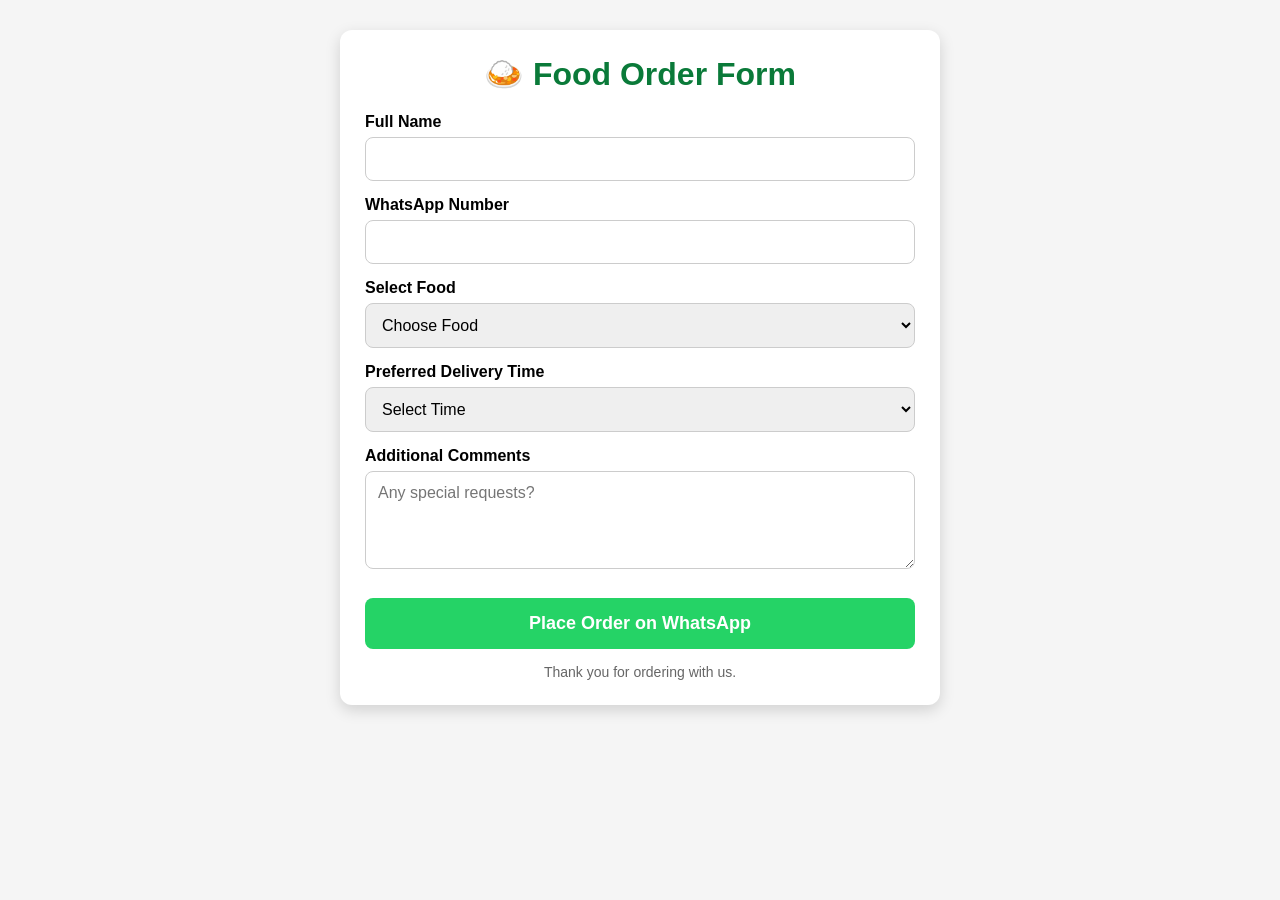
==== orderform.html @ bb412a19 "Create orderform.html" ====
<!DOCTYPE html>
<html lang="en">
<head>
    <meta charset="UTF-8">
    <meta name="viewport" content="width=device-width, initial-scale=1.0">
    <title>Rice Bistro</title>
     <link rel="stylesheet" href="./style.css">
    <link rel="icon" href="./Images/ricelogo.png">
</head>
<body>
    <div class="container">

<h1>🍛 Food Order Form</h1>

<form id="orderForm">

<label>Full Name</label>
<input type="text" id="name" required>

<label>WhatsApp Number</label>
<input type="tel" id="phone" required>

<label>Select Food</label>
<select id="food" required>

<option value="">Choose Food</option>

<option>White rice, stew, chicken</option>
<option>White rice, stew, meat</option>
<option>White rice, stew, fish</option>

<option>Jollof rice, chicken</option>
<option>Jollof rice, meat</option>
<option>Jollof rice, fish</option>

<option>Fried rice, chicken</option>
<option>Fried rice, meat</option>
<option>Fried rice, fish</option>

<option>Fried rice and Jollof rice, chicken</option>
<option>Fried rice and Jollof rice, meat</option>
<option>Fried rice and Jollof rice, fish</option>

</select>

<label>Preferred Delivery Time</label>

<select id="time" required>

<option value="">Select Time</option>
<option>10:00 AM</option>
<option>12:00 PM</option>
<option>2:00 PM</option>
<option>4:00 PM</option>
<option>6:00 PM</option>
<option>8:00 PM</option>

</select>

<label>Additional Comments</label>

<textarea id="comments" rows="4" placeholder="Any special requests?"></textarea>

<button type="submit">
Place Order on WhatsApp
</button>

</form>

<div class="footer">
Thank you for ordering with us.
</div>

</div>

<script src="./main.js"></script>
</body>
</html>
---- style.css ----
*{
    margin:0;
    padding:0;
    box-sizing:border-box;
    font-family:Arial, Helvetica, sans-serif;
}

body{
    background:#f5f5f5;
    display:flex;
    justify-content:center;
    padding:30px;
}

.container{
    background:#fff;
    width:100%;
    max-width:600px;
    padding:25px;
    border-radius:12px;
    box-shadow:0 5px 15px rgba(0,0,0,.15);
}

h1{
    text-align:center;
    color:#0a7a39;
    margin-bottom:20px;
}

label{
    display:block;
    margin-top:15px;
    margin-bottom:6px;
    font-weight:bold;
}

input, select, textarea{
    width:100%;
    padding:12px;
    border:1px solid #ccc;
    border-radius:8px;
    font-size:16px;
}

textarea{
    resize:vertical;
}

button{
    width:100%;
    margin-top:25px;
    padding:15px;
    background:#25D366;
    color:#fff;
    border:none;
    border-radius:8px;
    font-size:18px;
    cursor:pointer;
    font-weight:bold;
}

button:hover{
    background:#128C7E;
}

.footer{
    text-align:center;
    margin-top:15px;
    color:#666;
    font-size:14px;
}
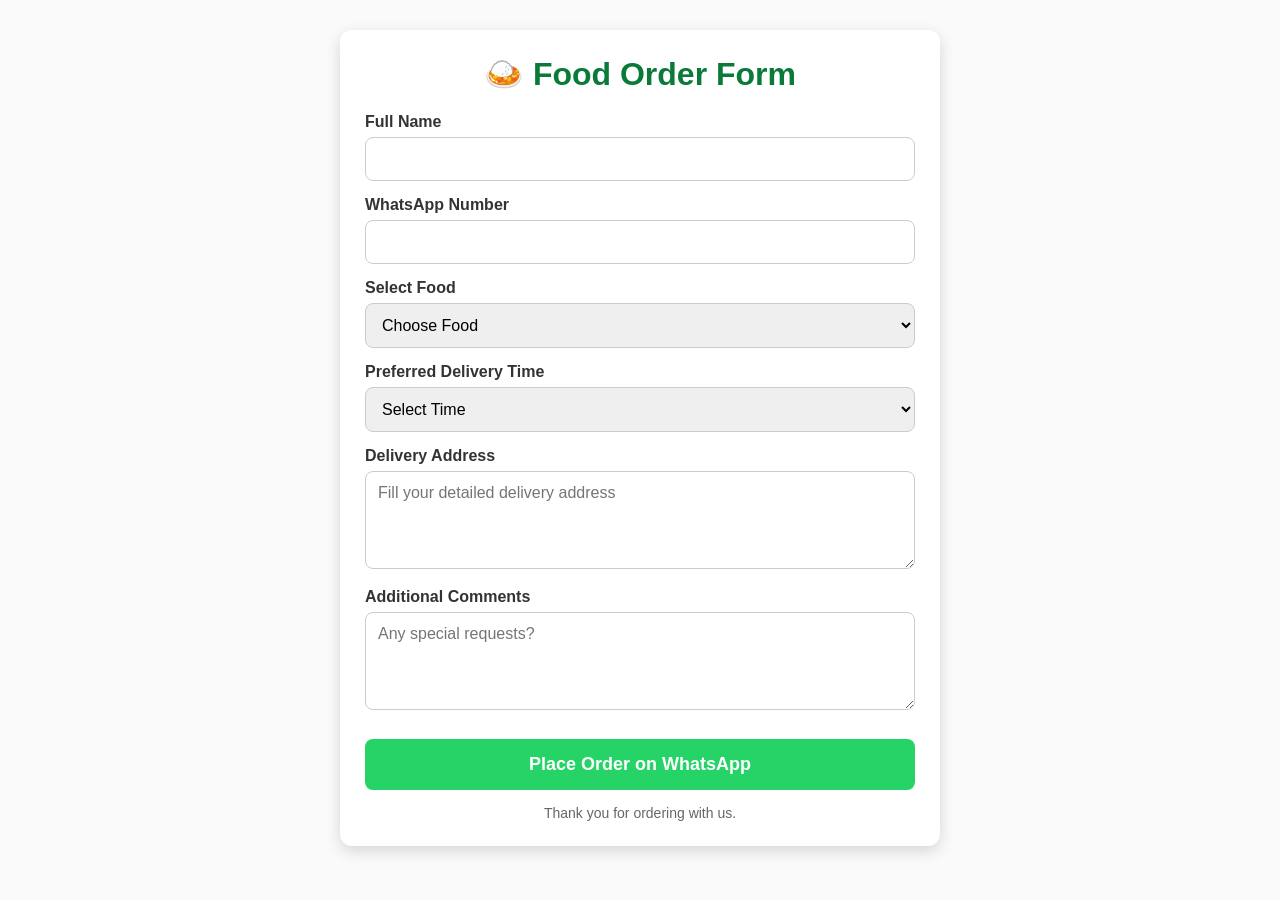
==== commit bc5caf16: "commit" ====
--- a/orderform.html
+++ b/orderform.html
@@ -3,7 +3,7 @@
 <head>
     <meta charset="UTF-8">
     <meta name="viewport" content="width=device-width, initial-scale=1.0">
-    <title>Rice Bistro</title>
+    <title>Order Page</title>
      <link rel="stylesheet" href="./style.css">
     <link rel="icon" href="./Images/ricelogo.png">
 </head>
@@ -56,6 +56,10 @@
 <option>8:00 PM</option>
 
 </select>
+<label>Delivery Address</label>
+
+<textarea id="address" rows="4" placeholder="Fill your detailed delivery address"></textarea>
+
 
 <label>Additional Comments</label>
 
--- a/style.css
+++ b/style.css
@@ -1,71 +1,318 @@
-*{
-    margin:0;
-    padding:0;
-    box-sizing:border-box;
-    font-family:Arial, Helvetica, sans-serif;
-}
-
-body{
-    background:#f5f5f5;
-    display:flex;
-    justify-content:center;
-    padding:30px;
-}
-
-.container{
-    background:#fff;
-    width:100%;
-    max-width:600px;
-    padding:25px;
-    border-radius:12px;
-    box-shadow:0 5px 15px rgba(0,0,0,.15);
-}
-
-h1{
-    text-align:center;
-    color:#0a7a39;
-    margin-bottom:20px;
-}
-
-label{
-    display:block;
-    margin-top:15px;
-    margin-bottom:6px;
-    font-weight:bold;
-}
-
-input, select, textarea{
-    width:100%;
-    padding:12px;
-    border:1px solid #ccc;
-    border-radius:8px;
-    font-size:16px;
-}
-
-textarea{
-    resize:vertical;
-}
-
-button{
-    width:100%;
-    margin-top:25px;
-    padding:15px;
-    background:#25D366;
-    color:#fff;
-    border:none;
-    border-radius:8px;
-    font-size:18px;
-    cursor:pointer;
-    font-weight:bold;
-}
-
-button:hover{
-    background:#128C7E;
-}
-
-.footer{
-    text-align:center;
-    margin-top:15px;
-    color:#666;
-    font-size:14px;
-}
+/* ==========================================================================
+   Base Styles & Resets (Merged & De-duplicated)
+   ========================================================================== */
+* {
+    margin: 0;
+    padding: 0;
+    box-sizing: border-box;
+    font-family: 'Poppins', Arial, Helvetica, sans-serif;
+}
+
+html {
+    scroll-behavior: smooth;
+}
+
+body {
+    background: #fafafa;
+    color: #333;
+    overflow-x: hidden;
+    display: flex;
+    flex-direction: column;
+    align-items: center;
+    justify-content: center;
+    padding: 30px;
+}
+
+/* ==========================================================================
+   Document 1: Container & Form Components
+   ========================================================================== */
+.container {
+    background: #fff;
+    width: 100%;
+    max-width: 600px;
+    padding: 25px;
+    border-radius: 12px;
+    box-shadow: 0 5px 15px rgba(0,0,0,.15);
+}
+
+h1 {
+    text-align: center;
+    color: #0a7a39;
+    margin-bottom: 20px;
+}
+
+label {
+    display: block;
+    margin-top: 15px;
+    margin-bottom: 6px;
+    font-weight: bold;
+}
+
+input, select, textarea {
+    width: 100%;
+    padding: 12px;
+    border: 1px solid #ccc;
+    border-radius: 8px;
+    font-size: 16px;
+}
+
+textarea {
+    resize: vertical;
+}
+
+button {
+    width: 100%;
+    margin-top: 25px;
+    padding: 15px;
+    background: #25D366;
+    color: #fff;
+    border: none;
+    border-radius: 8px;
+    font-size: 18px;
+    cursor: pointer;
+    font-weight: bold;
+}
+
+button:hover {
+    background: #128C7E;
+}
+
+.footer {
+    text-align: center;
+    margin-top: 15px;
+    color: #666;
+    font-size: 14px;
+}
+
+/* ==========================================================================
+   Document 2: Navigation, Layout, & Landing Page Sections
+   ========================================================================== */
+header {
+    position: fixed;
+    width: 100%;
+    top: 0;
+    left: 0;
+    background: white;
+    display: flex;
+    justify-content: space-between;
+    align-items: center;
+    padding: 18px 8%;
+    box-shadow: 0 5px 15px rgba(0,0,0,.08);
+    z-index: 999;
+}
+
+nav a {
+    text-decoration: none;
+    margin-left: 35px;
+    color: #444;
+    font-weight: 600;
+    transition: .3s;
+}
+
+nav a:hover {
+    color: #e67e22;
+}
+
+.hero-text {
+    max-width: 600px;
+}
+
+.hero-text h1 {
+    font-size: 60px;
+    line-height: 1.2;
+    margin-bottom: 20px;
+}
+
+.hero-text p {
+    font-size: 18px;
+    line-height: 1.8;
+    margin-bottom: 35px;
+}
+
+.buttons {
+    display: flex;
+    gap: 20px;
+}
+
+.btn {
+    padding: 16px 38px;
+    border-radius: 50px;
+    text-decoration: none;
+    font-weight: 700;
+    transition: .4s;
+}
+
+.primary {
+    background: #ff9800;
+    color: white;
+}
+
+.primary:hover {
+    background: #ff6f00;
+    transform: translateY(-4px);
+}
+
+.secondary {
+    border: 2px solid white;
+    color: white;
+    background: green;
+}
+
+.secondary:hover {
+    background: white;
+    color: #333;
+}
+
+section {
+    padding: 90px 8%;
+}
+
+.section-title {
+    text-align: center;
+    font-size: 40px;
+    margin-bottom: 15px;
+}
+
+.subtitle {
+    text-align: center;
+    color: #666;
+    margin-bottom: 50px;
+}
+
+/* Grids & Cards */
+.menu {
+    display: grid;
+    grid-template-columns: repeat(auto-fit,minmax(260px,1fr));
+    gap: 30px;
+}
+
+.card {
+    background: white;
+    border-radius: 20px;
+    overflow: hidden;
+    box-shadow: 0 10px 25px rgba(0,0,0,.08);
+    transition: .4s;
+}
+
+.card:hover {
+    transform: translateY(-10px);
+}
+
+.card img {
+    width: 100%;
+    height: 220px;
+    object-fit: cover;
+}
+
+.card-content {
+    padding: 25px;
+}
+
+.card h3 {
+    margin-bottom: 10px;
+}
+
+.price {
+    font-size: 24px;
+    color: #e67e22;
+    font-weight: bold;
+    margin: 15px 0;
+}
+
+.order-btn {
+    display: inline-block;
+    padding: 12px 28px;
+    background: #ff9800;
+    color: white;
+    text-decoration: none;
+    border-radius: 40px;
+    font-weight: 600;
+    transition: .3s;
+}
+
+.order-btn:hover {
+    background: #ff6f00;
+}
+
+.features {
+    display: grid;
+    grid-template-columns: repeat(auto-fit,minmax(250px,1fr));
+    gap: 30px;
+}
+
+.feature {
+    background: white;
+    padding: 35px;
+    text-align: center;
+    border-radius: 20px;
+    box-shadow: 0 8px 25px rgba(0,0,0,.08);
+}
+
+.feature h3 {
+    margin: 20px 0;
+}
+
+.testimonials {
+    display: grid;
+    grid-template-columns: repeat(auto-fit,minmax(300px,1fr));
+    gap: 30px;
+}
+
+.testimonial {
+    background: white;
+    padding: 30px;
+    border-radius: 20px;
+    box-shadow: 0 8px 25px rgba(0,0,0,.08);
+}
+
+.testimonial h4 {
+    margin-top: 15px;
+    color: #ff9800;
+}
+
+/* Call to Action & Footer */
+.cta {
+    background: linear-gradient(135deg,#ff9800,#ff6f00);
+    padding: 80px 8%;
+    text-align: center;
+    color: white;
+}
+
+.cta h2 {
+    font-size: 45px;
+    margin-bottom: 20px;
+}
+
+footer {
+    background: #222;
+    color: white;
+    padding: 40px;
+    text-align: center;
+}
+
+.socials a {
+    text-decoration: none;
+    color: white;
+    margin: 0 15px;
+    font-size: 18px;
+}
+
+/* ==========================================================================
+   Media Queries
+   ========================================================================== */
+@media(max-width:900px){
+    .hero {
+        text-align: center;
+        justify-content: center;
+    }
+    .hero-text h1 {
+        font-size: 42px;
+    }
+    nav {
+        display: none;
+    }
+    .buttons {
+        justify-content: center;
+        flex-wrap: wrap;
+    }
+}
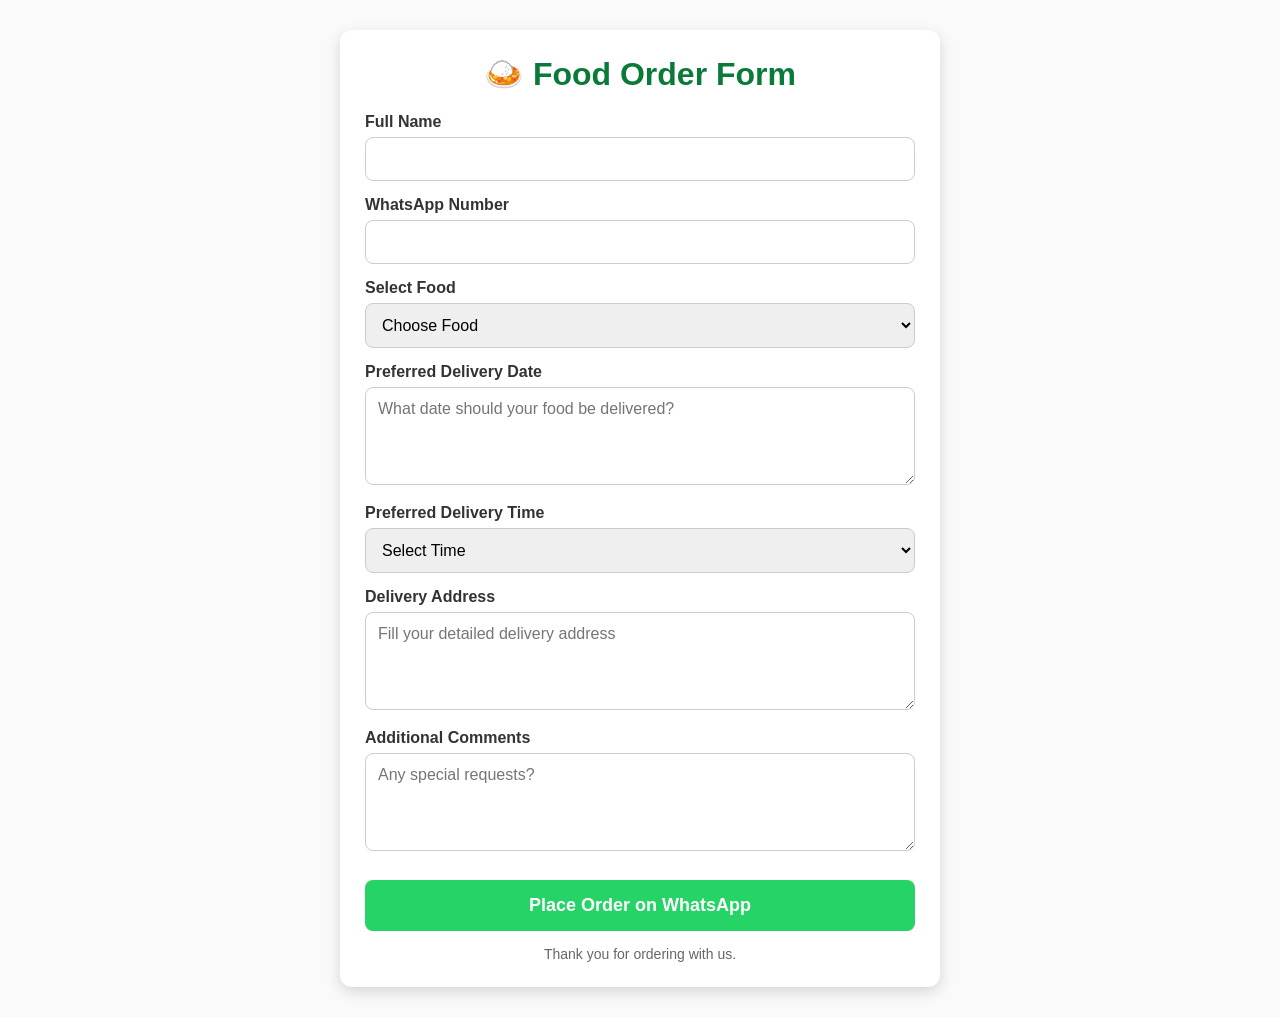
==== commit b1457dc0: "commit" ====
--- a/orderform.html
+++ b/orderform.html
@@ -43,6 +43,11 @@
 
 </select>
 
+<label>Preferred Delivery Date</label>
+
+<textarea id="date" rows="4" placeholder="What date should your food be delivered?"></textarea>
+
+
 <label>Preferred Delivery Time</label>
 
 <select id="time" required>
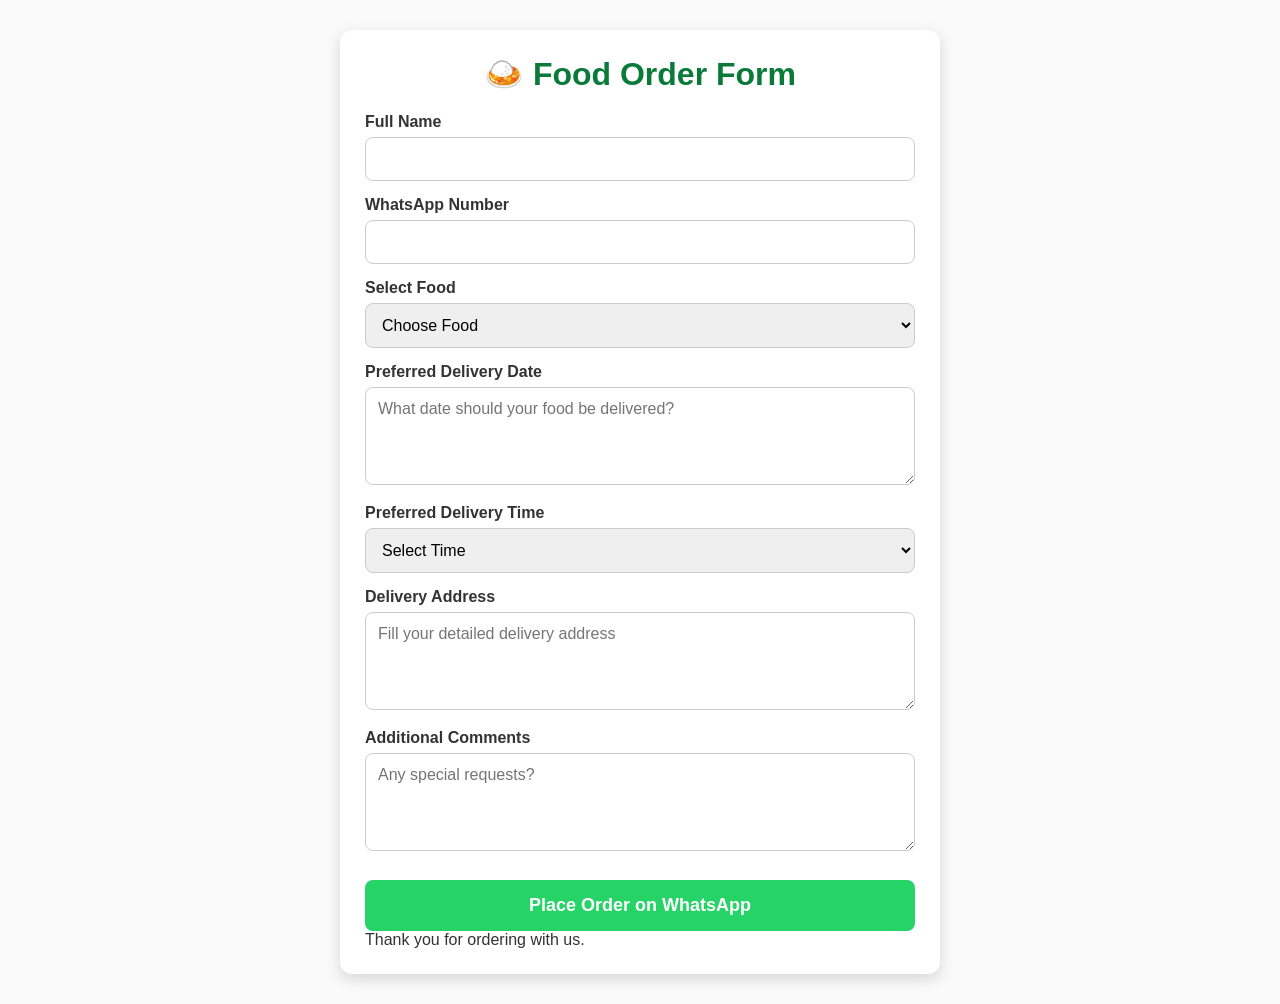
==== commit 46fc4105: "commit all" ====
--- a/orderform.html
+++ b/orderform.html
@@ -83,5 +83,37 @@
 </div>
 
 <script src="./main.js"></script>
+<script>
+window.onload = function(){
+
+    let food = localStorage.getItem("selectedFood");
+    let price = localStorage.getItem("selectedPrice");
+
+    if(food){
+
+        let select = document.getElementById("food");
+
+        let exists = false;
+
+        for(let option of select.options){
+            if(option.text === food){
+                option.selected = true;
+                exists = true;
+                break;
+            }
+        }
+
+        if(!exists){
+            let option = document.createElement("option");
+            option.text = food;
+            option.value = food;
+            option.selected = true;
+            select.add(option);
+        }
+
+    }
+
+};
+</script>
 </body>
 </html>
--- a/style.css
+++ b/style.css
@@ -77,7 +77,7 @@
     background: #128C7E;
 }
 
-.footer {
+footer {
     text-align: center;
     margin-top: 15px;
     color: #666;
@@ -271,6 +271,21 @@
 }
 
 /* Call to Action & Footer */
+.others {
+    background: #222;
+    padding: 80px 8%;
+    text-align: center;
+    color: white;
+}
+
+.others h2 {
+    font-size: 45px;
+    margin-bottom: 20px;
+}
+.others a {
+    background: linear-gradient(135deg,#ff9800,#ff6f00);
+}
+
 .cta {
     background: linear-gradient(135deg,#ff9800,#ff6f00);
     padding: 80px 8%;
@@ -282,12 +297,19 @@
     font-size: 45px;
     margin-bottom: 20px;
 }
+.cta a {
+    background: #222;
+}
 
 footer {
     background: #222;
     color: white;
-    padding: 40px;
-    text-align: center;
+    padding: 80px 8%;
+    text-align: center;
+}
+footer h3 {
+    font-size: 45px;
+    margin-bottom: 20px;
 }
 
 .socials a {
